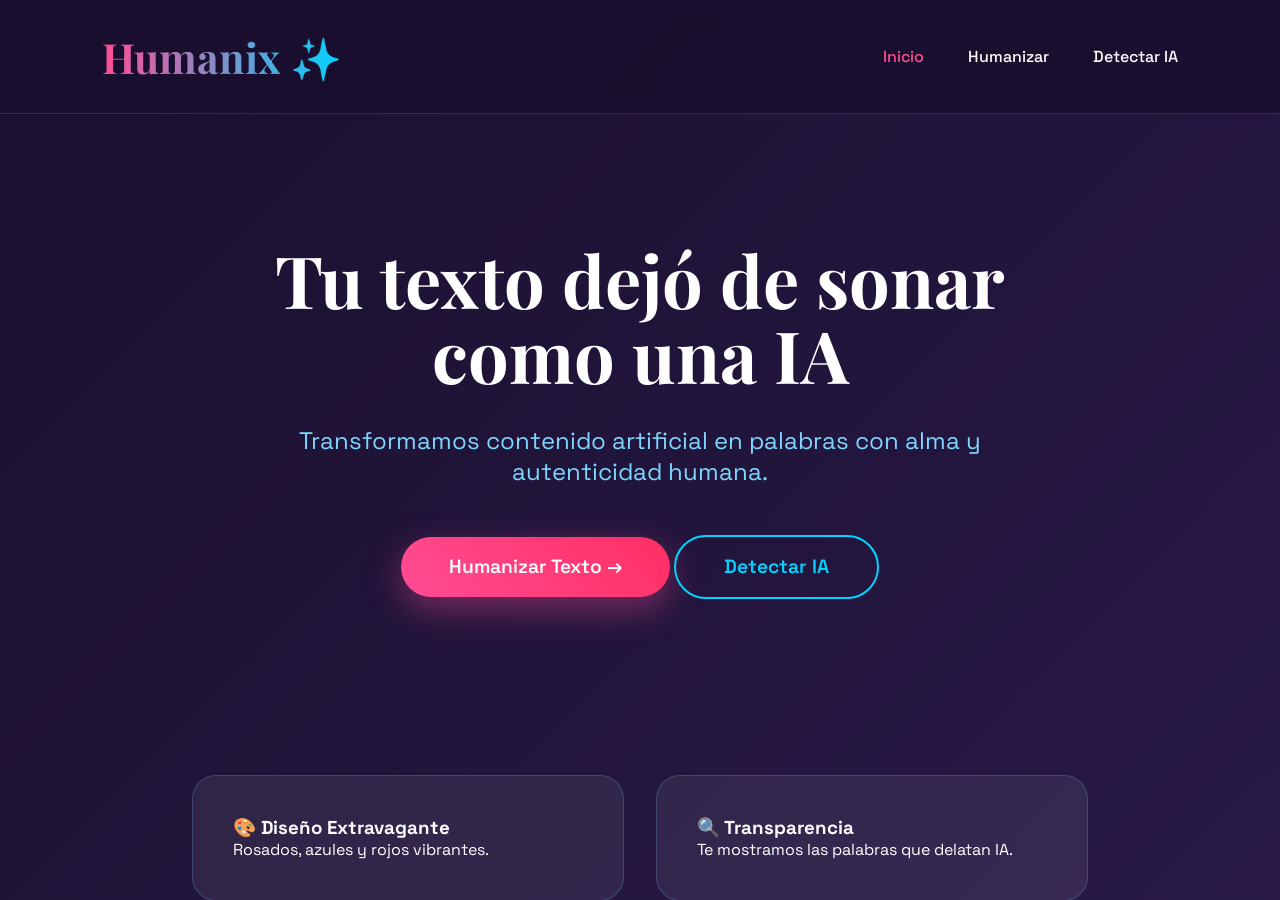
==== index.html @ 9183f6f2 "Add files via upload" ====
<!DOCTYPE html>
<html lang="es">
<head>
    <meta charset="UTF-8">
    <meta http-equiv="refresh" content="0; url=/hub">
    <title>Humanix</title>
</head>
<body>
    <p>Redirigiendo a la página...</p>
</body>
</html>
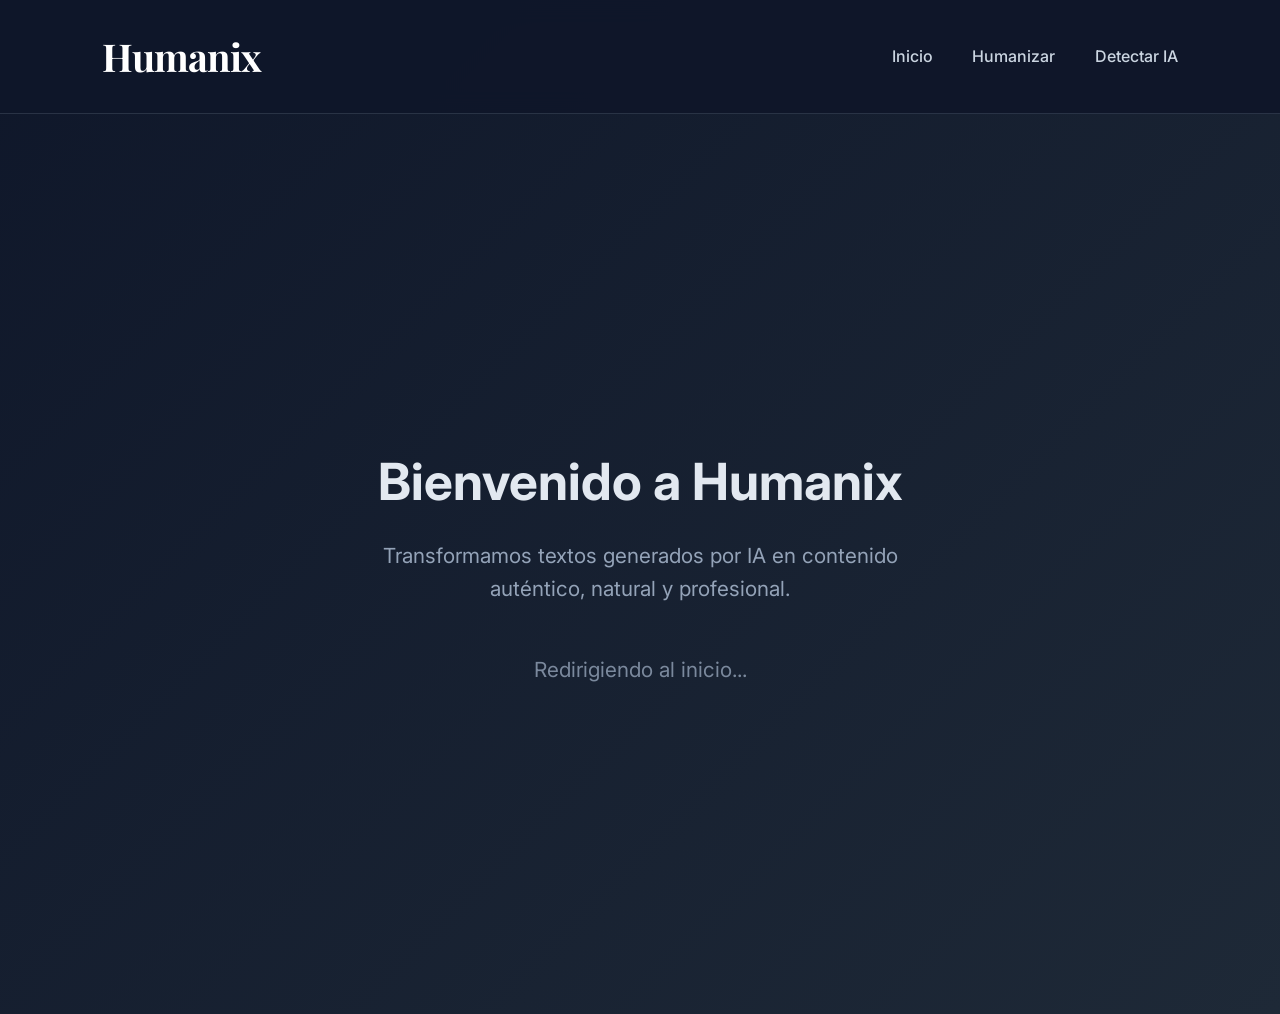
==== commit deff8dda: "Update index.html" ====
--- a/index.html
+++ b/index.html
@@ -2,10 +2,50 @@
 <html lang="es">
 <head>
     <meta charset="UTF-8">
-    <meta http-equiv="refresh" content="0; url=/hub">
-    <title>Humanix</title>
+    <meta name="viewport" content="width=device-width, initial-scale=1.0">
+    <title>Humanix - Humaniza textos de IA</title>
+    <link rel="stylesheet" href="/assets/styles.css">
+    <style>
+        .redirect-container {
+            height: 100vh;
+            display: flex;
+            flex-direction: column;
+            justify-content: center;
+            align-items: center;
+            text-align: center;
+            padding: 2rem;
+        }
+        .redirect-container h1 {
+            font-size: 3.2rem;
+            margin-bottom: 1rem;
+        }
+        .redirect-container p {
+            font-size: 1.3rem;
+            color: #94A3B8;
+            max-width: 600px;
+        }
+    </style>
 </head>
 <body>
-    <p>Redirigiendo a la página...</p>
+    <header>
+        <div class="logo">Humanix</div>
+        <nav>
+            <a href="/hub">Inicio</a>
+            <a href="/humanizador">Humanizar</a>
+            <a href="/detector">Detectar IA</a>
+        </nav>
+    </header>
+
+    <div class="redirect-container">
+        <h1>Bienvenido a Humanix</h1>
+        <p>Transformamos textos generados por IA en contenido auténtico, natural y profesional.</p>
+        <p style="margin-top: 3rem; opacity: 0.8;">Redirigiendo al inicio...</p>
+    </div>
+
+    <script>
+        setTimeout(() => {
+            window.location.href = "/hub";
+        }, 1600);
+    </script>
 </body>
-</html>+</html>
--- a/assets/styles.css
+++ b/assets/styles.css
@@ -0,0 +1,195 @@
+@import url('https://fonts.googleapis.com/css2?family=Inter:wght@400;500;600&family=Playfair+Display:wght@500;600;700&display=swap');
+
+:root {
+    --primary: #1E3A8A;     /* Azul empresarial */
+    --accent: #C026D3;      /* Rosa elegante */
+    --light: #60A5FA;
+    --dark: #0F172A;
+    --gray: #334155;
+}
+
+* { margin:0; padding:0; box-sizing:border-box; }
+
+body {
+    font-family: 'Inter', sans-serif;
+    background: linear-gradient(135deg, #0F172A 0%, #1E2937 100%);
+    color: #E2E8F0;
+    min-height: 100vh;
+    line-height: 1.6;
+}
+
+header {
+    padding: 1.6rem 8%;
+    display: flex;
+    justify-content: space-between;
+    align-items: center;
+    background: rgba(15, 23, 42, 0.95);
+    backdrop-filter: blur(12px);
+    position: sticky;
+    top: 0;
+    z-index: 100;
+    border-bottom: 1px solid rgba(148, 163, 184, 0.2);
+}
+
+.logo {
+    font-family: 'Playfair Display', serif;
+    font-size: 2.4rem;
+    font-weight: 700;
+    color: white;
+    letter-spacing: -1px;
+}
+
+nav a {
+    color: #CBD5E1;
+    text-decoration: none;
+    margin-left: 2.2rem;
+    font-weight: 500;
+    transition: color 0.3s;
+}
+
+nav a:hover, nav a.active {
+    color: var(--accent);
+}
+
+/* Hero */
+.hero {
+    text-align: center;
+    padding: 7rem 5% 5rem;
+    max-width: 900px;
+    margin: 0 auto;
+}
+
+.hero h1 {
+    font-size: 3.8rem;
+    line-height: 1.1;
+    font-family: 'Playfair Display', serif;
+    color: white;
+    margin-bottom: 1.2rem;
+}
+
+.subtitle {
+    font-size: 1.35rem;
+    color: #94A3B8;
+    max-width: 700px;
+    margin: 0 auto 3rem;
+}
+
+/* Botones */
+.btn {
+    padding: 1rem 2.8rem;
+    border-radius: 12px;
+    font-size: 1.1rem;
+    font-weight: 600;
+    cursor: pointer;
+    transition: all 0.3s;
+    text-decoration: none;
+    display: inline-block;
+}
+
+.btn.primary {
+    background: linear-gradient(90deg, var(--accent), #A21CAF);
+    color: white;
+    box-shadow: 0 10px 25px rgba(192, 38, 211, 0.3);
+}
+
+.btn.primary:hover {
+    transform: translateY(-4px);
+    box-shadow: 0 15px 30px rgba(192, 38, 211, 0.4);
+}
+
+.btn.secondary {
+    background: transparent;
+    border: 2px solid var(--light);
+    color: var(--light);
+}
+
+.btn.secondary:hover {
+    background: rgba(96, 165, 250, 0.1);
+}
+
+/* Herramientas */
+.container {
+    max-width: 1100px;
+    margin: 0 auto;
+    padding: 4rem 8%;
+}
+
+.section-title {
+    text-align: center;
+    font-size: 2.8rem;
+    margin-bottom: 3rem;
+    font-family: 'Playfair Display', serif;
+    color: white;
+}
+
+.tool-card {
+    background: rgba(30, 41, 59, 0.6);
+    border-radius: 20px;
+    padding: 3rem;
+    border: 1px solid rgba(148, 163, 184, 0.2);
+    box-shadow: 0 20px 40px rgba(0, 0, 0, 0.3);
+}
+
+textarea {
+    width: 100%;
+    min-height: 260px;
+    background: #1E2937;
+    border: 1px solid #475569;
+    border-radius: 16px;
+    padding: 1.6rem;
+    color: #E2E8F0;
+    font-size: 1.1rem;
+    resize: vertical;
+}
+
+.result-area {
+    margin-top: 2.5rem;
+    padding: 2rem;
+    background: #1E2937;
+    border-radius: 16px;
+    border: 1px solid var(--accent);
+}
+
+.word-item {
+    background: rgba(192, 38, 211, 0.1);
+    padding: 1rem;
+    border-radius: 12px;
+    margin-bottom: 12px;
+    display: flex;
+    justify-content: space-between;
+    border-left: 4px solid var(--accent);
+}
+
+.copy-btn {
+    background: var(--accent);
+    color: white;
+    border: none;
+    padding: 0.9rem 2rem;
+    border-radius: 12px;
+    cursor: pointer;
+    font-weight: 600;
+    margin-top: 1rem;
+}
+
+.score {
+    font-size: 4.2rem;
+    font-weight: 700;
+    text-align: center;
+    color: var(--accent);
+    margin: 1rem 0;
+}
+
+.features {
+    display: grid;
+    grid-template-columns: repeat(auto-fit, minmax(320px, 1fr));
+    gap: 2rem;
+    margin: 5rem auto;
+    padding: 0 8%;
+}
+
+.feature-card {
+    background: rgba(30, 41, 59, 0.6);
+    padding: 2.2rem;
+    border-radius: 16px;
+    border: 1px solid rgba(148, 163, 184, 0.15);
+}
